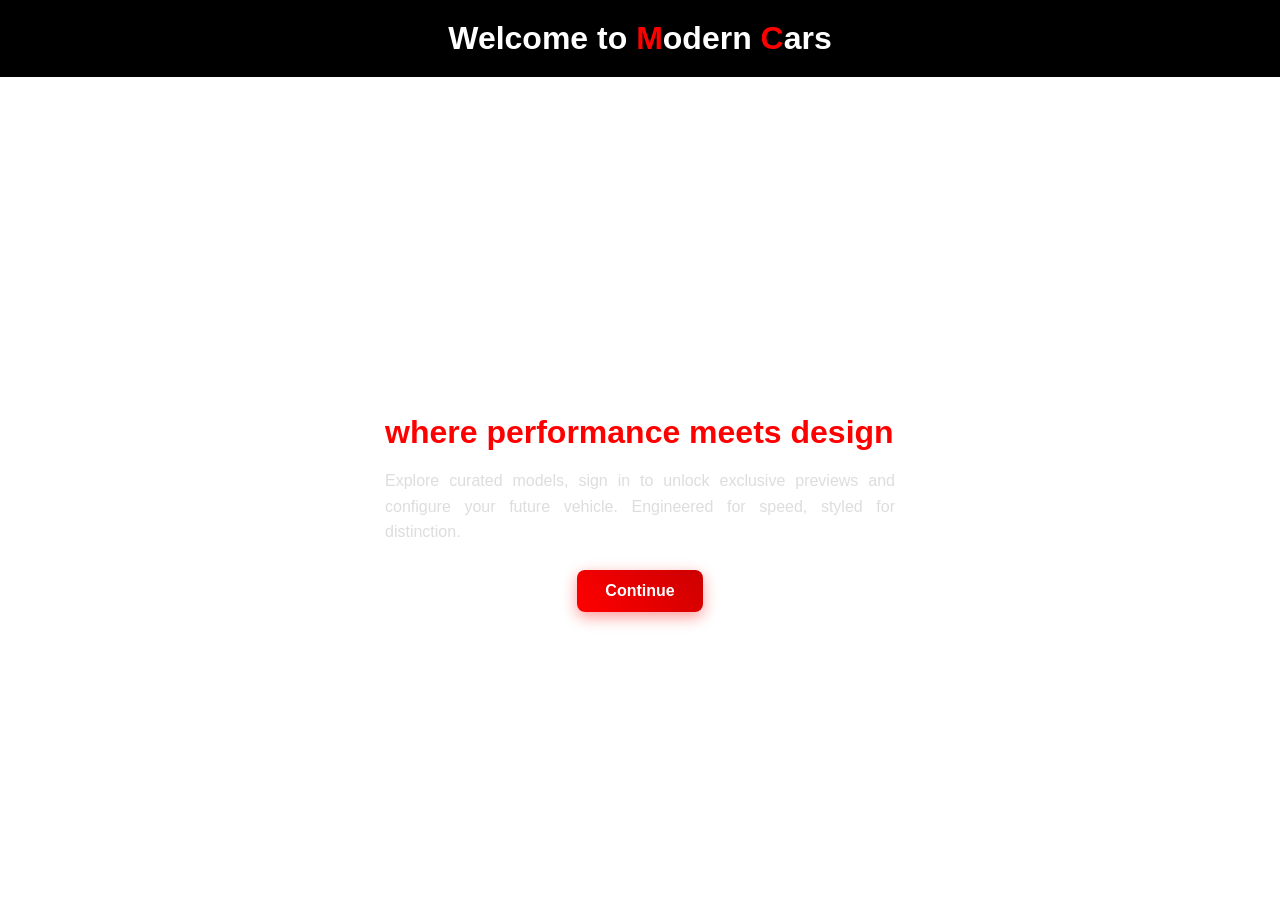
==== index.html @ 625213d0 "Add files via upload" ====
<!DOCTYPE html>
<html lang="en">
  <head>
    <meta charset="UTF-8" />
    <meta name="viewport" content="width=device-width, initial-scale=1.0" />
    <title>Modern Cars Portal</title>
    <link
      href="https://fonts.googleapis.com/icon?family=Material+Icons+Outlined"
      rel="stylesheet"
    />
    <style>
      * {
        margin: 0;
        padding: 0;
        box-sizing: border-box;
        font-family: "Poppins", sans-serif;
      }

      body {
        color: white;
        /* background-color: black; */
        height: 100vh;
        display: flex;
        flex-direction: column;
        transition: background 1s ease, box-shadow 1s ease;
        overflow: hidden;
        background-image: url("https://github.com/Snuhith-avp/MODERN_CARS_WEBSITE/blob/main/Car_Product_images/car4.jpg?raw=true");
        background-repeat: no-repeat;
        background-size: cover;
      }

      header.header {
        position: relative;
        text-align: center;
        background-color: black;
        color: white;
        padding: 20px 0;
        transition: box-shadow 0.5s ease;
      }

      .header .left-icon,
      .header .right-icon {
        position: absolute;
        font-size: 40px;
        top: 20px;
        color: white;
        transition: all 0.8s ease;
        border-radius: 50%;
      }

      .header .left-icon {
        left: 80px;
      }
      .header .right-icon {
        right: 80px;
      }

      .lights {
        color: rgb(255, 0, 0) !important;
        box-shadow: 0 0 25px rgba(255, 0, 0, 0.9);
        border-radius: 50%;
      }

      .shadow {
        box-shadow: 0 0 30px rgba(255, 0, 0, 0.8);
      }

      .continue {
        flex: 1;
        display: flex;
        flex-direction: column;
        justify-content: center;
        align-items: center;
        text-align: center;
        padding: 0 20px;
        max-width: 900px;
        margin: 185px auto;
        transition: all 0.8s ease;
        /* box-shadow: 0 0 25px rgba(255, 255, 255, 0.8); */
        backdrop-filter: blur(1px);
        border-radius: 15px;
      }

      .hero-title1,
      .hero-title2 {
        font-size: 2em;
        font-weight: 600;
        line-height: 1.3;
        width: 510px;
        text-align: left;
      }

      .hero-title1 {
        margin-bottom: 5px;
      }
      .hero-title2 {
        margin-bottom: 15px;
        color: red;
      }

      .hero-title .highlight,
      .hero-title2 .highlight {
        color: red;
        text-shadow: 0 0 8px rgba(255, 0, 0, 0.6);
      }

      .hero-sub {
        font-size: 1rem;
        color: #ddd;
        max-width: 510px;
        margin-bottom: 25px;
        line-height: 1.6;
        text-align: justify;
      }

      .button {
        padding: 12px 28px;
        background: linear-gradient(45deg, #ff0000, #cc0000);
        color: white;
        font-size: 16px;
        font-weight: 600;
        border: none;
        border-radius: 8px;
        cursor: pointer;
        box-shadow: 0 5px 15px rgba(255, 0, 0, 0.4);
        transition: all 0.3s ease;
      }

      .button:hover {
        transform: scale(1.08);
        box-shadow: 0 8px 20px rgba(255, 0, 0, 0.6);
        background: linear-gradient(45deg, #ff3333, #cc0000);
      }

      @media (max-width: 768px) {
        .hero-title {
          font-size: 1.6rem;
        }
        .hero-sub {
          font-size: 0.95rem;
        }
        .button {
          font-size: 15px;
          padding: 10px 25px;
        }
      }

      @media (max-width: 480px) {
        .hero-title {
          font-size: 1.3rem;
        }
        .hero-sub {
          font-size: 0.9rem;
        }
        .button {
          font-size: 14px;
          padding: 10px 20px;
        }
      }

      .hide {
        opacity: 0;
        pointer-events: none;
        transform: scale(0.8);
      }

      .body-glow {
        background-color: black;
        box-shadow: inset 0 0 200px rgba(255, 0, 0, 0.5);
      }

      .form-wrapper {
        position: absolute;
        top: 55%;
        left: 50%;
        transform: translate(-50%, -50%) scale(0.9);
        display: flex;
        justify-content: center;
        align-items: center;
        opacity: 0;
        pointer-events: none;
        transition: opacity 0.8s ease, transform 0.8s ease;
      }

      .form-wrapper.active {
        opacity: 1;
        pointer-events: auto;
        transform: translate(-50%, -50%) scale(1);
      }

      .container {
        width: 380px;
        padding: 30px;
        background-color: rgba(30, 30, 30, 0.95);
        border-radius: 15px;
        box-shadow: 0 0 20px rgba(255, 0, 0, 0.8);
        text-align: center;
        transition: opacity 0.5s ease, transform 0.5s ease;
        position: absolute;
      }

      .container h2 {
        text-align: left;
        margin-bottom: 10px;
      }

      p {
        text-align: left;
        margin-bottom: 20px;
      }
      a {
        color: #ff0000;
        text-decoration: none;
        cursor: pointer;
      }
      a:hover {
        text-decoration: underline;
      }

      form {
        display: flex;
        flex-direction: column;
        gap: 15px;
      }
      input {
        padding: 10px;
        border: none;
        border-radius: 8px;
        outline: none;
      }
      button[type="submit"] {
        padding: 10px;
        background-color: #ff0000;
        color: white;
        border: none;
        border-radius: 8px;
        cursor: pointer;
        transition: 0.3s;
      }
      button[type="submit"]:hover {
        background-color: #ff000070;
      }
      .hidden {
        opacity: 0;
        pointer-events: none;
        transform: scale(0.95);
      }

      @keyframes igniteGlow {
        0% {
          box-shadow: 0 0 5px #ff0000;
        }
        25% {
          box-shadow: 0 0 20px #ff0000;
        }
        50% {
          box-shadow: 0 0 40px #ff0000;
        }
        75% {
          box-shadow: 0 0 20px #ff0000;
        }
        100% {
          box-shadow: 0 0 5px #ff0000;
        }
      }

      .ignite {
        animation: igniteGlow 1s ease-in-out;
      }

      .success-green {
        color: #00ff00 !important;
        box-shadow: 0 0 30px #00ff00 !important;
      }

      .body-success-glow {
        box-shadow: inset 0 0 200px rgba(0, 255, 0, 0.6);
        transition: box-shadow 0.5s ease;
      }

      #mainTitle {
        color: white !important;
        text-shadow: none !important;
      }
    </style>
  </head>
  <body>
    <header class="header">
      <span class="material-icons-outlined left-icon">circle</span>
      <h1 id="mainTitle">
        Welcome to <span style="color: red">M</span>odern
        <span style="color: red">C</span>ars
      </h1>
      <span class="material-icons-outlined right-icon">circle</span>
    </header>

    <div class="continue">
      <h2 id="heroTitle" class="hero-title1">Experience the drive</h2>
      <h2 class="hero-title2">where performance meets design</h2>
      <p class="hero-sub">
        Explore curated models, sign in to unlock exclusive previews and
        configure your future vehicle. Engineered for speed, styled for
        distinction.
      </p>
      <button type="button" class="button">Continue</button>
    </div>

    <div class="form-wrapper" id="formWrapper">
      <div id="container1" class="container">
        <h2>Create Account</h2>
        <p>Already have an account? <a id="tosignin">Sign-in</a></p>
        <form>
          <input type="text" placeholder="Full Name" required />
          <input type="email" placeholder="Email" required />
          <input type="password" placeholder="Password" required />
          <button type="submit">Sign-up</button>
        </form>
      </div>

      <div id="container2" class="container hidden">
        <h2>Sign-in</h2>
        <p>or <a id="createacc">create an account</a></p>
        <form id="signinForm">
          <input type="email" id="signinEmail" placeholder="Email" required />
          <input
            type="password"
            id="signinPassword"
            placeholder="Password"
            required
          />
          <button type="submit" id="signinBtn">Sign-in</button>
        </form>
      </div>
    </div>

    <audio
      id="clickSound"
      src="../cars_proj/car-engine-ignition-fail-352768.mp3"
    ></audio>
    <audio
      id="successSound"
      src="../cars_proj/car-engine-roaring-376881 (1).mp3"
    ></audio>

    <script>
      const body = document.querySelector("body");
      const header = document.querySelector(".header");
      const lefticon = document.querySelector(".left-icon");
      const righticon = document.querySelector(".right-icon");
      const button = document.querySelector(".button");
      const continueSection = document.querySelector(".continue");
      const formWrapper = document.getElementById("formWrapper");
      const container1 = document.getElementById("container1");
      const container2 = document.getElementById("container2");
      const createAccLink = document.getElementById("createacc");
      const toSignin = document.getElementById("tosignin");
      const signinForm = document.getElementById("signinForm");
      const signinEmail = document.getElementById("signinEmail");
      const signinPassword = document.getElementById("signinPassword");
      const signinBtn = document.getElementById("signinBtn");
      const mainTitle = document.getElementById("mainTitle");

      const clickSound = document.getElementById("clickSound");
      const successSound = document.getElementById("successSound");

      let animationPlayed = false;

      function blinkLightsAndGlow() {
        let blinkCount = 0;
        const blinkInterval = setInterval(() => {
          lefticon.classList.toggle("lights");
          righticon.classList.toggle("lights");
          body.classList.toggle("body-glow");
          blinkCount++;
          if (blinkCount >= 6) {
            clearInterval(blinkInterval);
            lefticon.classList.add("lights");
            righticon.classList.add("lights");
            body.classList.add("body-glow");
          }
        }, 300);
      }

      button.addEventListener("click", () => {
        clickSound.currentTime = 0;
        clickSound.play();

        if (animationPlayed) return;
        body.style.backgroundImage =
          "url('https://github.com/Snuhith-avp/MODERN_CARS_WEBSITE/blob/main/Car_Product_images/car5.jpg?raw=true')";
        animationPlayed = true;
        header.classList.add("shadow");
        continueSection.classList.add("hide");
        blinkLightsAndGlow();
        setTimeout(() => formWrapper.classList.add("active"), 1000);
      });

      createAccLink.addEventListener("click", () => {
        container2.classList.add("hidden");
        setTimeout(() => container1.classList.remove("hidden"), 200);
      });

      toSignin.addEventListener("click", () => {
        container1.classList.add("hidden");
        setTimeout(() => container2.classList.remove("hidden"), 200);
      });

      signinForm.addEventListener("submit", (e) => {
        e.preventDefault();

        successSound.currentTime = 0;
        successSound.play();

        if (signinEmail.value.trim() && signinPassword.value.trim()) {
          body.classList.add("body-success-glow");
          lefticon.classList.replace("lights", "success-green");
          righticon.classList.replace("lights", "success-green");
          header.classList.add("success-green");
          signinBtn.classList.add("success-green");
          mainTitle.style.color = "white";
          setTimeout(
            () => (window.location.href = "Project_Cars/Modern_Cars.html"),
            1200
          );
        }
      });
    </script>
  </body>
</html>
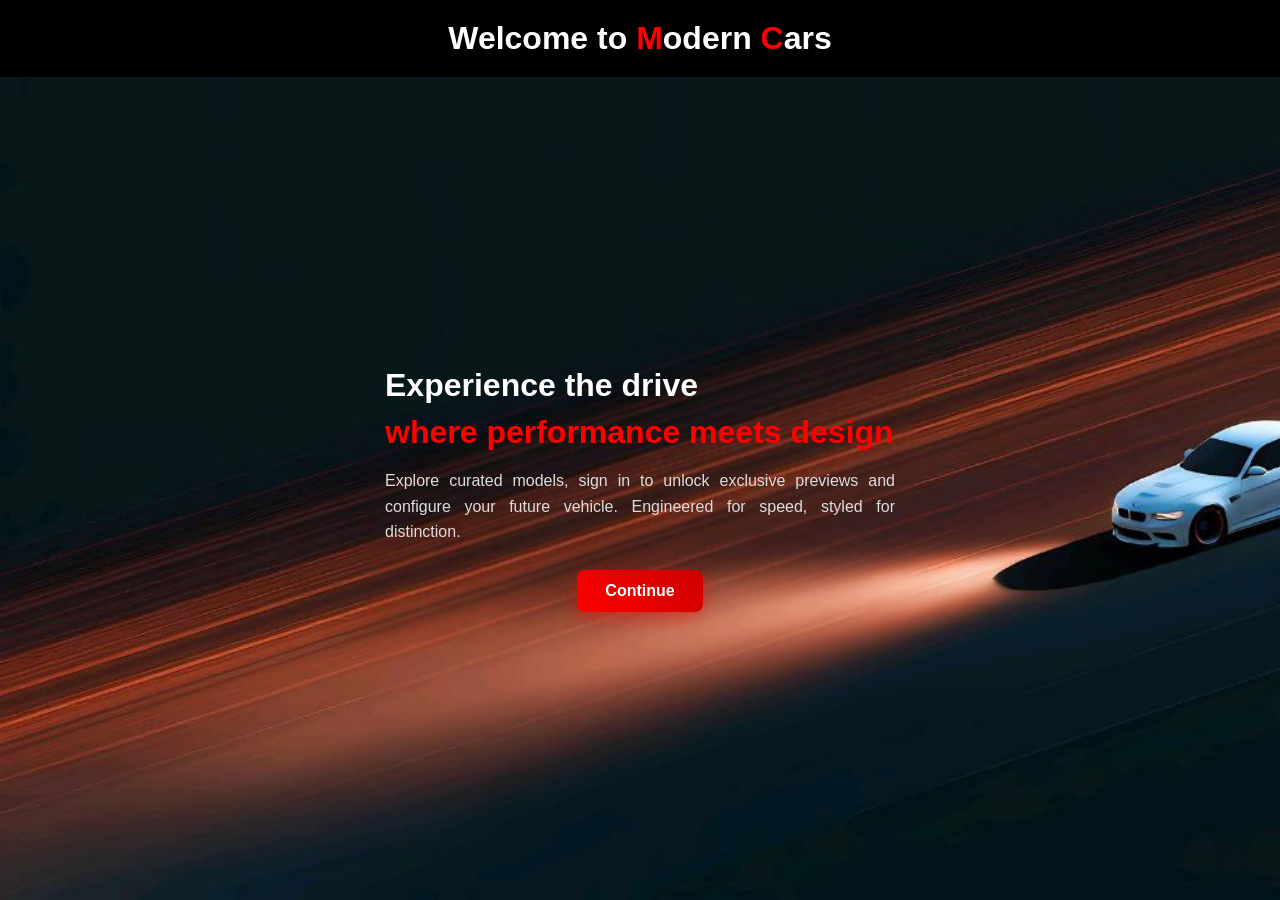
==== commit 01ad705f: "Update index.html" ====
--- a/index.html
+++ b/index.html
@@ -24,7 +24,7 @@
         flex-direction: column;
         transition: background 1s ease, box-shadow 1s ease;
         overflow: hidden;
-        background-image: url("https://github.com/Snuhith-avp/MODERN_CARS_WEBSITE/blob/main/Car_Product_images/car4.jpg?raw=true");
+        background-image: url("../Car_Product_images/car4.jpg");
         background-repeat: no-repeat;
         background-size: cover;
       }
@@ -335,11 +335,11 @@
 
     <audio
       id="clickSound"
-      src="../cars_proj/car-engine-ignition-fail-352768.mp3"
+      src="./Car_Product_images/car-engine-ignition-fail-352768.mp3"
     ></audio>
     <audio
       id="successSound"
-      src="../cars_proj/car-engine-roaring-376881 (1).mp3"
+      src="./Car_Product_images/car-engine-roaring-376881 (1).mp3"
     ></audio>
 
     <script>
@@ -387,7 +387,7 @@
 
         if (animationPlayed) return;
         body.style.backgroundImage =
-          "url('https://github.com/Snuhith-avp/MODERN_CARS_WEBSITE/blob/main/Car_Product_images/car5.jpg?raw=true')";
+          "url('../Car_Product_images/car5.jpg')";
         animationPlayed = true;
         header.classList.add("shadow");
         continueSection.classList.add("hide");
@@ -420,10 +420,13 @@
           mainTitle.style.color = "white";
           setTimeout(
             () => (window.location.href = "Project_Cars/Modern_Cars.html"),
-            1200
+            3200
           );
         }
       });
     </script>
   </body>
 </html>
+
+
+
